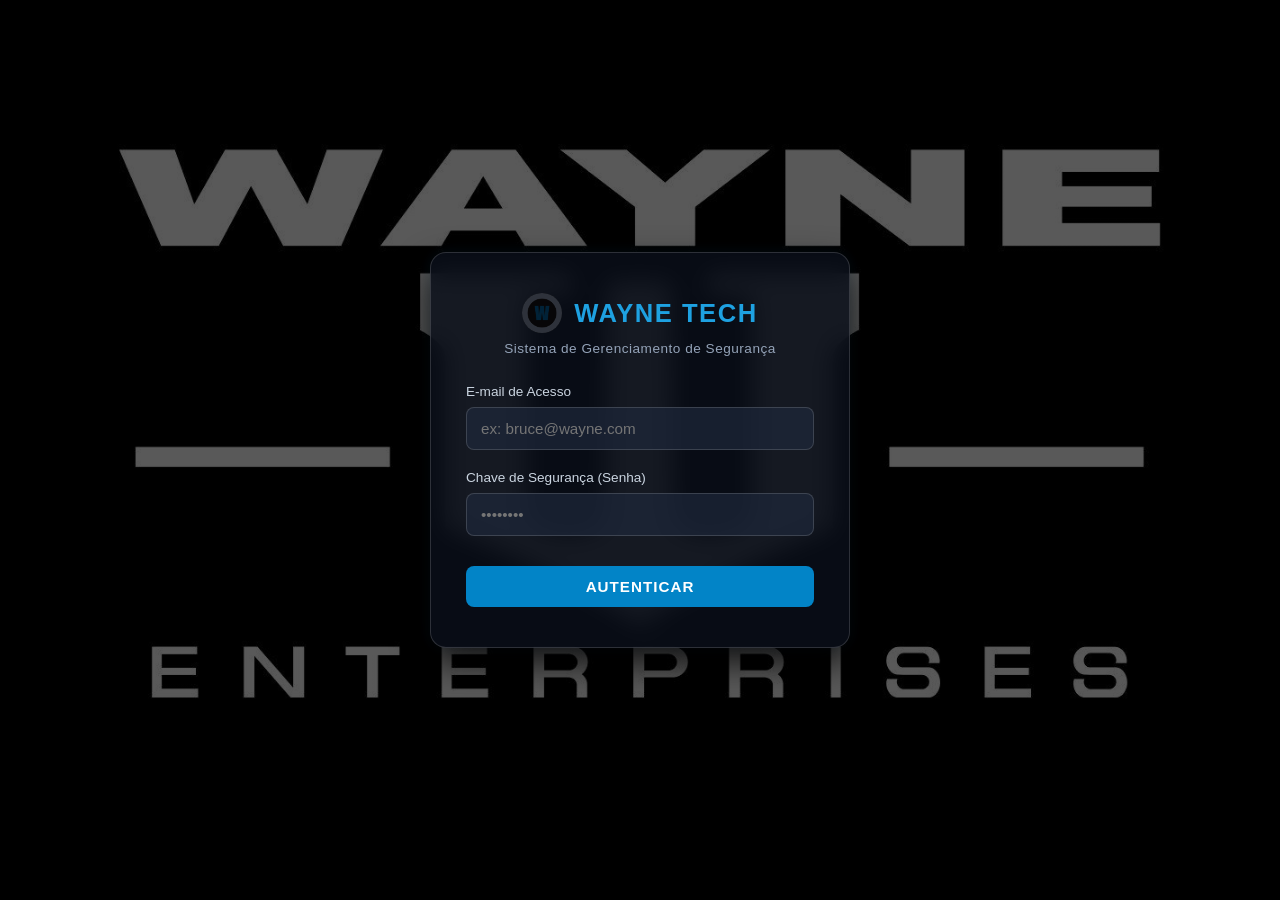
==== wayne security system/frontend/index.html @ 5c027eb4 "Refactor HTML structure and styles for login page" ====
<!DOCTYPE html>
<html lang="pt-BR">
<head>
    <meta charset="UTF-8">
    <meta name="viewport" content="width=device-width, initial-scale=1.0">
    <title>Wayne Tech - Login</title>
    <!-- FAVICON -->
    <link rel="icon" type="image/png" href="w-azul.png">

<style>
    * {
        box-sizing: border-box;
        margin: 0;
        padding: 0;
        font-family: 'Segoe UI', Tahoma, Geneva, Verdana, sans-serif;
    }

    body {
        background-color: #000000;
        color: #ffffff;
        min-height: 100vh;
        width: 100vw;
        display: flex;
        justify-content: center;
        align-items: center;
        padding: 20px; 
        
        background-image: linear-gradient(rgba(0, 0, 0, 0.65), rgba(0, 0, 0, 0.65)), url('wayne-enterprises-wallpapers.jpg');
        background-repeat: no-repeat;
        background-position: center;
        background-size: cover;
        background-attachment: fixed;
    }

    /* CARD DE LOGIN */
    .login-card {
        background: rgba(10, 15, 25, 0.85);
        border: 1px solid rgba(255, 255, 255, 0.15);
        border-radius: 16px;
        padding: 40px 35px;
        width: 100%;
        max-width: 420px;
        backdrop-filter: blur(12px);
        -webkit-backdrop-filter: blur(12px);
        box-shadow: 0 15px 35px rgba(0, 0, 0, 0.8), 0 0 15px rgba(2, 132, 199, 0.1);
        text-align: center;
    }

    .brand-header {
        display: flex;
        align-items: center;
        justify-content: center;
        gap: 12px;
        margin-bottom: 8px;
    }

    .logo-wayne {
        width: 40px !important;
        height: 40px !important;
        max-width: 40px !important;
        max-height: 40px !important;
        border-radius: 50%;
        object-fit: cover;
        background-color: #000;
        mix-blend-mode: multiply;
    }

    .brand-header h1 {
        font-size: 1.6rem;
        color: #1ea1e1;
        letter-spacing: 1.5px;
        font-weight: 700;
    }

    .subtitle {
        color: #94a3b8;
        font-size: 0.85rem;
        margin-bottom: 28px;
        letter-spacing: 0.5px;
    }

    .form-group {
        text-align: left;
        margin-bottom: 20px;
    }

    .form-group label {
        display: block;
        margin-bottom: 8px;
        font-size: 0.85rem;
        color: #cbd5e1;
        font-weight: 500;
    }

    .form-group input {
        width: 100%;
        padding: 12px 14px;
        background: rgba(30, 41, 59, 0.7);
        border: 1px solid rgba(255, 255, 255, 0.15);
        border-radius: 8px;
        color: #ffffff;
        font-size: 0.95rem;
        outline: none;
        transition: all 0.3s ease;
    }

    .form-group input:focus {
        border-color: #0284c7;
        box-shadow: 0 0 8px rgba(2, 132, 199, 0.4);
        background: rgba(30, 41, 59, 0.9);
    }

    .btn-login {
        width: 100%;
        padding: 12px;
        background: #0284c7;
        color: #ffffff;
        border: none;
        border-radius: 8px;
        font-weight: 700;
        font-size: 0.95rem;
        letter-spacing: 1px;
        cursor: pointer;
        transition: all 0.3s ease;
        margin-top: 10px;
    }

    .btn-login:hover {
        background: #0369a1;
        box-shadow: 0 0 12px rgba(2, 132, 199, 0.4);
    }

    .error-message {
        margin-top: 15px;
        color: #ef4444;
        font-size: 0.85rem;
        display: none;
    }

    /* =======================================
       RESPONSIVIDADE (SMARTPHONES E TABLETS)
       ======================================= */
    @media (max-width: 480px) {
        .login-card {
            padding: 25px 20px; /* Reduz o espaçamento interno no celular */
        }

        .brand-header h1 {
            font-size: 1.3rem; /* Diminui levemente o título */
        }

        .logo-batman {
            width: 32px;
            height: 32px;
        }

        .form-group input, .btn-login {
            padding: 10px; /* Facilita a digitação e o clique */
        }
    }
</style>
</head>
<body>

    <div class="login-card">
        <div class="brand-header">
            <img src="icone W.jpeg" alt="Logo Wayne Tech" class="logo-wayne">
            <h1>WAYNE TECH</h1>
        </div>
        <p class="subtitle">Sistema de Gerenciamento de Segurança</p>

        <form id="formLogin">
            <div class="form-group">
                <label for="email">E-mail de Acesso</label>
                <input type="email" id="email" required placeholder="ex: bruce@wayne.com">
            </div>

            <div class="form-group">
                <label for="senha">Chave de Segurança (Senha)</label>
                <input type="password" id="senha" required placeholder="••••••••">
            </div>

            <button type="submit" class="btn-login" id="btnSubmit">AUTENTICAR</button>
            <div class="error-message" id="msgErro"></div>
        </form>
    </div>

    <script>
        const API_URL = 'https://wayne-tech-api.onrender.com/api';

        document.getElementById('formLogin').addEventListener('submit', async (e) => {
            e.preventDefault();

            const email = document.getElementById('email').value.trim();
            const senha = document.getElementById('senha').value.trim();
            const btn = document.getElementById('btnSubmit');
            const msgErro = document.getElementById('msgErro');

            btn.disabled = true;
            btn.textContent = 'AUTENTICANDO...';
            msgErro.style.display = 'none';

            try {
                const response = await fetch(`${API_URL}/login`, {
                    method: 'POST',
                    headers: { 'Content-Type': 'application/json' },
                    body: JSON.stringify({ email, senha })
                });

                const data = await response.json();

                if (response.ok) {
                    // Guarda token e usuário no localStorage
                    localStorage.setItem('token', data.token || data.accessToken);
                    localStorage.setItem('usuario', JSON.stringify(data.usuario || data.user || data));
                    
                    // Redireciona para o dashboard
                    window.location.href = 'dashboard.html';
                } else {
                    msgErro.textContent = data.erro || data.mensagem || 'Credenciais inválidas.';
                    msgErro.style.display = 'block';
                }
            } catch (error) {
                console.error('Erro de Login:', error);
                msgErro.textContent = 'Erro ao conectar ao servidor.';
                msgErro.style.display = 'block';
            } finally {
                btn.disabled = false;
                btn.textContent = 'AUTENTICAR';
            }
        });
    </script>
</body>
</html>
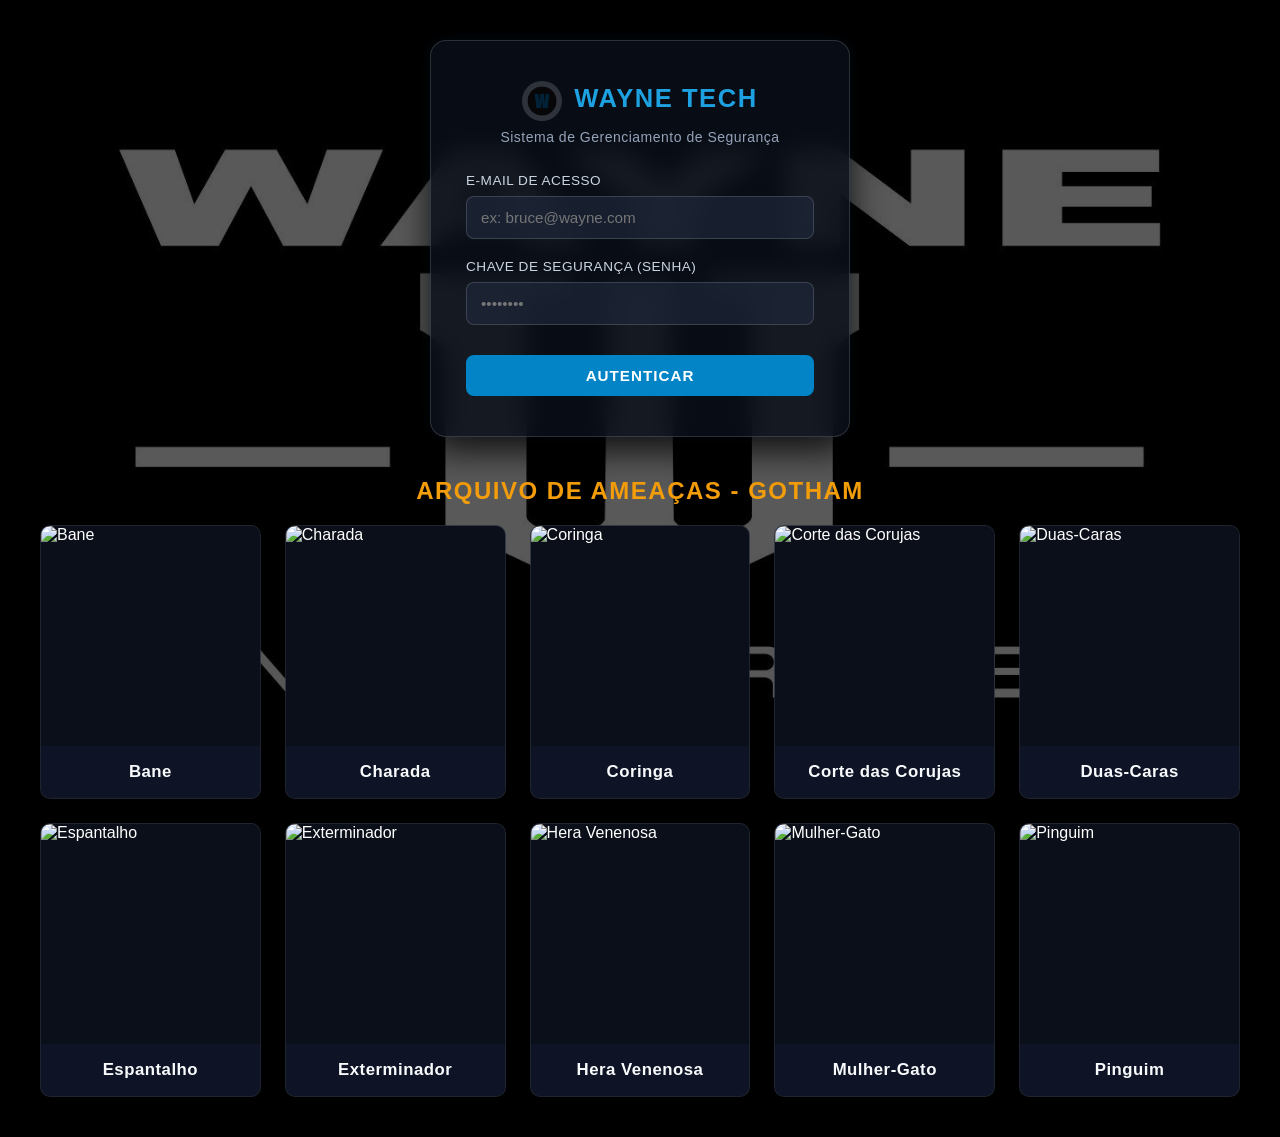
==== commit 97ff7871: "index.html  updates A página de login foi atualizada para incluir uma seção de galeria de vilões, e " ====
--- a/wayne security system/frontend/index.html
+++ b/wayne security system/frontend/index.html
@@ -3,165 +3,179 @@
 <head>
     <meta charset="UTF-8">
     <meta name="viewport" content="width=device-width, initial-scale=1.0">
-    <title>Wayne Tech - Login</title>
+    <title>Wayne Tech - Login & Galeria</title>
+    
     <!-- FAVICON -->
     <link rel="icon" type="image/png" href="w-azul.png">
 
-<style>
-    * {
-        box-sizing: border-box;
-        margin: 0;
-        padding: 0;
-        font-family: 'Segoe UI', Tahoma, Geneva, Verdana, sans-serif;
-    }
-
-    body {
-        background-color: #000000;
-        color: #ffffff;
-        min-height: 100vh;
-        width: 100vw;
-        display: flex;
-        justify-content: center;
-        align-items: center;
-        padding: 20px; 
-        
-        background-image: linear-gradient(rgba(0, 0, 0, 0.65), rgba(0, 0, 0, 0.65)), url('wayne-enterprises-wallpapers.jpg');
-        background-repeat: no-repeat;
-        background-position: center;
-        background-size: cover;
-        background-attachment: fixed;
-    }
-
-    /* CARD DE LOGIN */
-    .login-card {
-        background: rgba(10, 15, 25, 0.85);
-        border: 1px solid rgba(255, 255, 255, 0.15);
-        border-radius: 16px;
-        padding: 40px 35px;
-        width: 100%;
-        max-width: 420px;
-        backdrop-filter: blur(12px);
-        -webkit-backdrop-filter: blur(12px);
-        box-shadow: 0 15px 35px rgba(0, 0, 0, 0.8), 0 0 15px rgba(2, 132, 199, 0.1);
-        text-align: center;
-    }
-
-    .brand-header {
-        display: flex;
-        align-items: center;
-        justify-content: center;
-        gap: 12px;
-        margin-bottom: 8px;
-    }
-
-    .logo-wayne {
-        width: 40px !important;
-        height: 40px !important;
-        max-width: 40px !important;
-        max-height: 40px !important;
-        border-radius: 50%;
-        object-fit: cover;
-        background-color: #000;
-        mix-blend-mode: multiply;
-    }
-
-    .brand-header h1 {
-        font-size: 1.6rem;
-        color: #1ea1e1;
-        letter-spacing: 1.5px;
-        font-weight: 700;
-    }
-
-    .subtitle {
-        color: #94a3b8;
-        font-size: 0.85rem;
-        margin-bottom: 28px;
-        letter-spacing: 0.5px;
-    }
-
-    .form-group {
-        text-align: left;
-        margin-bottom: 20px;
-    }
-
-    .form-group label {
-        display: block;
-        margin-bottom: 8px;
-        font-size: 0.85rem;
-        color: #cbd5e1;
-        font-weight: 500;
-    }
-
-    .form-group input {
-        width: 100%;
-        padding: 12px 14px;
-        background: rgba(30, 41, 59, 0.7);
-        border: 1px solid rgba(255, 255, 255, 0.15);
-        border-radius: 8px;
-        color: #ffffff;
-        font-size: 0.95rem;
-        outline: none;
-        transition: all 0.3s ease;
-    }
-
-    .form-group input:focus {
-        border-color: #0284c7;
-        box-shadow: 0 0 8px rgba(2, 132, 199, 0.4);
-        background: rgba(30, 41, 59, 0.9);
-    }
-
-    .btn-login {
-        width: 100%;
-        padding: 12px;
-        background: #0284c7;
-        color: #ffffff;
-        border: none;
-        border-radius: 8px;
-        font-weight: 700;
-        font-size: 0.95rem;
-        letter-spacing: 1px;
-        cursor: pointer;
-        transition: all 0.3s ease;
-        margin-top: 10px;
-    }
-
-    .btn-login:hover {
-        background: #0369a1;
-        box-shadow: 0 0 12px rgba(2, 132, 199, 0.4);
-    }
-
-    .error-message {
-        margin-top: 15px;
-        color: #ef4444;
-        font-size: 0.85rem;
-        display: none;
-    }
-
-    /* =======================================
-       RESPONSIVIDADE (SMARTPHONES E TABLETS)
-       ======================================= */
-    @media (max-width: 480px) {
+    <!-- ARQUIVO CSS EXTERNO -->
+    <link rel="stylesheet" href="style.css">
+
+    <style>
+        * {
+            box-sizing: border-box;
+            margin: 0;
+            padding: 0;
+            font-family: 'Segoe UI', Tahoma, Geneva, Verdana, sans-serif;
+        }
+
+        body {
+            background-color: #000000;
+            color: #ffffff;
+            min-height: 100vh;
+            width: 100vw;
+            display: flex;
+            flex-direction: column;
+            align-items: center;
+            padding: 40px 20px; 
+            
+            background-image: linear-gradient(rgba(0, 0, 0, 0.65), rgba(0, 0, 0, 0.65)), url('wayne-enterprises-wallpapers.jpg');
+            background-repeat: no-repeat;
+            background-position: center;
+            background-size: cover;
+            background-attachment: fixed;
+        }
+
+        /* CARD DE LOGIN */
         .login-card {
-            padding: 25px 20px; /* Reduz o espaçamento interno no celular */
+            background: rgba(10, 15, 25, 0.85);
+            border: 1px solid rgba(255, 255, 255, 0.15);
+            border-radius: 16px;
+            padding: 40px 35px;
+            width: 100%;
+            max-width: 420px;
+            backdrop-filter: blur(12px);
+            -webkit-backdrop-filter: blur(12px);
+            box-shadow: 0 15px 35px rgba(0, 0, 0, 0.8), 0 0 15px rgba(2, 132, 199, 0.1);
+            text-align: center;
+            margin-bottom: 40px;
+        }
+
+        .brand-header {
+            display: flex;
+            align-items: center;
+            justify-content: center;
+            gap: 12px;
+            margin-bottom: 8px;
+        }
+
+        .logo-wayne {
+            width: 40px !important;
+            height: 40px !important;
+            max-width: 40px !important;
+            max-height: 40px !important;
+            border-radius: 50%;
+            object-fit: cover;
+            background-color: #000;
+            mix-blend-mode: multiply;
         }
 
         .brand-header h1 {
-            font-size: 1.3rem; /* Diminui levemente o título */
-        }
-
-        .logo-batman {
-            width: 32px;
-            height: 32px;
-        }
-
-        .form-group input, .btn-login {
-            padding: 10px; /* Facilita a digitação e o clique */
-        }
-    }
-</style>
+            font-size: 1.6rem;
+            color: #1ea1e1;
+            letter-spacing: 1.5px;
+            font-weight: 700;
+        }
+
+        .subtitle {
+            color: #94a3b8;
+            font-size: 0.85rem;
+            margin-bottom: 28px;
+            letter-spacing: 0.5px;
+        }
+
+        .form-group {
+            text-align: left;
+            margin-bottom: 20px;
+        }
+
+        .form-group label {
+            display: block;
+            margin-bottom: 8px;
+            font-size: 0.85rem;
+            color: #cbd5e1;
+            font-weight: 500;
+        }
+
+        .form-group input {
+            width: 100%;
+            padding: 12px 14px;
+            background: rgba(30, 41, 59, 0.7);
+            border: 1px solid rgba(255, 255, 255, 0.15);
+            border-radius: 8px;
+            color: #ffffff;
+            font-size: 0.95rem;
+            outline: none;
+            transition: all 0.3s ease;
+        }
+
+        .form-group input:focus {
+            border-color: #0284c7;
+            box-shadow: 0 0 8px rgba(2, 132, 199, 0.4);
+            background: rgba(30, 41, 59, 0.9);
+        }
+
+        .btn-login {
+            width: 100%;
+            padding: 12px;
+            background: #0284c7;
+            color: #ffffff;
+            border: none;
+            border-radius: 8px;
+            font-weight: 700;
+            font-size: 0.95rem;
+            letter-spacing: 1px;
+            cursor: pointer;
+            transition: all 0.3s ease;
+            margin-top: 10px;
+        }
+
+        .btn-login:hover {
+            background: #0369a1;
+            box-shadow: 0 0 12px rgba(2, 132, 199, 0.4);
+        }
+
+        .error-message {
+            margin-top: 15px;
+            color: #ef4444;
+            font-size: 0.85rem;
+            display: none;
+        }
+
+        /* CONTAINER PRINCIPAL DA GALERIA */
+        .gallery-container {
+            width: 100%;
+            max-width: 1200px;
+        }
+
+        .gallery-title {
+            text-align: center;
+            font-size: 1.5rem;
+            color: #f59e0b;
+            letter-spacing: 1.5px;
+            margin-bottom: 20px;
+            text-transform: uppercase;
+        }
+
+        /* RESPONSIVIDADE (SMARTPHONES E TABLETS) */
+        @media (max-width: 480px) {
+            .login-card {
+                padding: 25px 20px;
+            }
+
+            .brand-header h1 {
+                font-size: 1.3rem;
+            }
+
+            .form-group input, .btn-login {
+                padding: 10px;
+            }
+        }
+    </style>
 </head>
 <body>
 
+    <!-- CARD DE LOGIN -->
     <div class="login-card">
         <div class="brand-header">
             <img src="icone W.jpeg" alt="Logo Wayne Tech" class="logo-wayne">
@@ -185,6 +199,116 @@
         </form>
     </div>
 
+    <!-- SEÇÃO DA GRADE DE VILÕES -->
+    <section class="gallery-container">
+        <h2 class="gallery-title">Arquivo de Ameaças - Gotham</h2>
+        
+        <div class="villains-grid">
+
+            <!-- Bane -->
+            <div class="villain-card">
+                <div class="villain-img-wrapper">
+                    <img class="villain-img" src="bane.jpg" alt="Bane">
+                </div>
+                <div class="villain-info">
+                    <h3 class="villain-name">Bane</h3>
+                </div>
+            </div>
+
+            <!-- Charada -->
+            <div class="villain-card">
+                <div class="villain-img-wrapper">
+                    <img class="villain-img" src="charada.jpg" alt="Charada">
+                </div>
+                <div class="villain-info">
+                    <h3 class="villain-name">Charada</h3>
+                </div>
+            </div>
+
+            <!-- Coringa -->
+            <div class="villain-card">
+                <div class="villain-img-wrapper">
+                    <img class="villain-img" src="coringa.jpg" alt="Coringa">
+                </div>
+                <div class="villain-info">
+                    <h3 class="villain-name">Coringa</h3>
+                </div>
+            </div>
+
+            <!-- Corte das Corujas -->
+            <div class="villain-card">
+                <div class="villain-img-wrapper">
+                    <img class="villain-img" src="corte-das-corujas.jpg" alt="Corte das Corujas">
+                </div>
+                <div class="villain-info">
+                    <h3 class="villain-name">Corte das Corujas</h3>
+                </div>
+            </div>
+
+            <!-- Duas-Caras -->
+            <div class="villain-card">
+                <div class="villain-img-wrapper">
+                    <img class="villain-img" src="duas-caras.jpg" alt="Duas-Caras">
+                </div>
+                <div class="villain-info">
+                    <h3 class="villain-name">Duas-Caras</h3>
+                </div>
+            </div>
+
+            <!-- Espantalho -->
+            <div class="villain-card">
+                <div class="villain-img-wrapper">
+                    <img class="villain-img" src="espantalho.jpg" alt="Espantalho">
+                </div>
+                <div class="villain-info">
+                    <h3 class="villain-name">Espantalho</h3>
+                </div>
+            </div>
+
+            <!-- Exterminador -->
+            <div class="villain-card">
+                <div class="villain-img-wrapper">
+                    <img class="villain-img" src="exterminador.jpg" alt="Exterminador">
+                </div>
+                <div class="villain-info">
+                    <h3 class="villain-name">Exterminador</h3>
+                </div>
+            </div>
+
+            <!-- Hera Venenosa -->
+            <div class="villain-card">
+                <div class="villain-img-wrapper">
+                    <img class="villain-img" src="hera-venenosa.jpg" alt="Hera Venenosa">
+                </div>
+                <div class="villain-info">
+                    <h3 class="villain-name">Hera Venenosa</h3>
+                </div>
+            </div>
+
+            <!-- Mulher-Gato -->
+            <div class="villain-card">
+                <div class="villain-img-wrapper">
+                    <img class="villain-img" src="mulher-gato.jpg" alt="Mulher-Gato">
+                </div>
+                <div class="villain-info">
+                    <h3 class="villain-name">Mulher-Gato</h3>
+                </div>
+            </div>
+
+            <!-- Pinguim -->
+            <div class="villain-card">
+                <div class="villain-img-wrapper">
+                    <img class="villain-img" src="pinguim.jpg" alt="Pinguim">
+                </div>
+                <div class="villain-info">
+                    <h3 class="villain-name">Pinguim</h3>
+                </div>
+            </div>
+
+        </div>
+    </section>
+
+    <!-- SCRIPT JS -->
     <script>
         const API_URL = 'https://wayne-tech-api.onrender.com/api';
 
--- a/wayne security system/frontend/style.css
+++ b/wayne security system/frontend/style.css
@@ -0,0 +1,379 @@
+@import url('https://fonts.googleapis.com/css2?family=Inter:wght@300;400;500;600;700&family=JetBrains+Mono:wght@400;600&display=swap');
+
+* {
+    margin: 0;
+    padding: 0;
+    box-sizing: border-box;
+    font-family: 'Inter', system-ui, -apple-system, sans-serif;
+}
+
+body {
+    background: #090d16;
+    background-image: 
+        radial-gradient(circle at 50% 0%, rgba(245, 158, 11, 0.08) 0%, transparent 50%),
+        radial-gradient(circle at 100% 100%, rgba(16, 185, 129, 0.03) 0%, transparent 40%);
+    color: #e2e8f0;
+    min-height: 100vh;
+}
+
+/* ==========================================================================
+   TELA DE LOGIN
+   ========================================================================== */
+.login-container {
+    display: flex;
+    justify-content: center;
+    align-items: center;
+    min-height: 100vh;
+    padding: 1.5rem;
+}
+
+.login-card {
+    background: rgba(17, 24, 39, 0.85);
+    backdrop-filter: blur(12px);
+    border: 1px solid rgba(255, 255, 255, 0.08);
+    border-top: 4px solid #f59e0b;
+    padding: 2.5rem;
+    border-radius: 12px;
+    width: 100%;
+    max-width: 420px;
+    box-shadow: 0 20px 40px rgba(0, 0, 0, 0.6), 0 0 20px rgba(245, 158, 11, 0.1);
+    text-align: center;
+}
+
+.login-card h1 {
+    font-size: 1.65rem;
+    color: #ffffff;
+    letter-spacing: 1px;
+    margin-bottom: 0.3rem;
+}
+
+.login-card p {
+    color: #94a3b8;
+    font-size: 0.875rem;
+    margin-bottom: 1.75rem;
+}
+
+/* ==========================================================================
+   FORMULÁRIOS & CAMPOS DE ENTRADA
+   ========================================================================== */
+.form-group {
+    margin-bottom: 1.25rem;
+    text-align: left;
+}
+
+.form-group label {
+    display: block;
+    font-size: 0.8rem;
+    font-weight: 600;
+    text-transform: uppercase;
+    letter-spacing: 0.5px;
+    color: #94a3b8;
+    margin-bottom: 0.5rem;
+}
+
+.form-group input, 
+.form-group select {
+    width: 100%;
+    padding: 0.75rem 1rem;
+    background-color: rgba(15, 23, 42, 0.8);
+    border: 1px solid #334155;
+    border-radius: 6px;
+    color: #f8fafc;
+    font-size: 0.925rem;
+    transition: all 0.2s ease;
+}
+
+.form-group input:focus, 
+.form-group select:focus {
+    outline: none;
+    border-color: #f59e0b;
+    box-shadow: 0 0 0 3px rgba(245, 158, 11, 0.2);
+    background-color: #0f172a;
+}
+
+/* ==========================================================================
+   BOTÕES
+   ========================================================================== */
+.btn-primary {
+    width: 100%;
+    padding: 0.85rem;
+    background: linear-gradient(135deg, #f59e0b 0%, #d97706 100%);
+    border: none;
+    border-radius: 6px;
+    color: #000;
+    font-weight: 700;
+    letter-spacing: 0.5px;
+    cursor: pointer;
+    transition: all 0.25s ease;
+    box-shadow: 0 4px 12px rgba(245, 158, 11, 0.25);
+}
+
+.btn-primary:hover {
+    transform: translateY(-1px);
+    box-shadow: 0 6px 18px rgba(245, 158, 11, 0.4);
+    background: linear-gradient(135deg, #fbbf24 0%, #d97706 100%);
+}
+
+.btn-danger {
+    background-color: rgba(220, 38, 38, 0.15);
+    color: #fca5a5;
+    border: 1px solid rgba(220, 38, 38, 0.4);
+    padding: 0.4rem 0.8rem;
+    border-radius: 6px;
+    font-size: 0.8rem;
+    font-weight: 600;
+    cursor: pointer;
+    transition: all 0.2s;
+}
+
+.btn-danger:hover {
+    background-color: #dc2626;
+    color: #ffffff;
+    box-shadow: 0 0 10px rgba(220, 38, 38, 0.4);
+}
+
+.btn-logout {
+    background: rgba(239, 68, 68, 0.1);
+    border: 1px solid rgba(239, 68, 68, 0.3);
+    color: #f87171;
+    padding: 0.45rem 0.9rem;
+    border-radius: 6px;
+    font-size: 0.85rem;
+    font-weight: 600;
+    cursor: pointer;
+    transition: all 0.2s;
+}
+
+.btn-logout:hover {
+    background-color: #ef4444;
+    color: #ffffff;
+    box-shadow: 0 0 12px rgba(239, 68, 68, 0.3);
+}
+
+/* ==========================================================================
+   NAVBAR
+   ========================================================================== */
+.navbar {
+    background: rgba(15, 23, 42, 0.8);
+    backdrop-filter: blur(10px);
+    border-bottom: 1px solid rgba(255, 255, 255, 0.08);
+    padding: 1rem 2.5rem;
+    display: flex;
+    justify-content: space-between;
+    align-items: center;
+    position: sticky;
+    top: 0;
+    z-index: 100;
+}
+
+.navbar .brand {
+    font-size: 1.25rem;
+    font-weight: 800;
+    color: #f59e0b;
+    letter-spacing: 1.5px;
+    display: flex;
+    align-items: center;
+    gap: 0.5rem;
+}
+
+.user-info {
+    display: flex;
+    align-items: center;
+    gap: 1rem;
+}
+
+#user-display {
+    font-weight: 500;
+    color: #f1f5f9;
+}
+
+.role-badge {
+    background: rgba(245, 158, 11, 0.15);
+    border: 1px solid rgba(245, 158, 11, 0.3);
+    color: #fbbf24;
+    padding: 0.2rem 0.6rem;
+    border-radius: 20px;
+    font-size: 0.725rem;
+    font-weight: 700;
+    letter-spacing: 0.5px;
+}
+
+/* ==========================================================================
+   DASHBOARD & CARDS DE ESTATÍSTICA
+   ========================================================================== */
+.dashboard-content {
+    padding: 2.5rem;
+    max-width: 1280px;
+    margin: 0 auto;
+}
+
+.stats-grid {
+    display: grid;
+    grid-template-columns: repeat(auto-fit, minmax(240px, 1fr));
+    gap: 1.5rem;
+    margin-bottom: 2.5rem;
+}
+
+.stat-card {
+    background: rgba(17, 24, 39, 0.7);
+    border: 1px solid rgba(255, 255, 255, 0.06);
+    padding: 1.5rem;
+    border-radius: 10px;
+    position: relative;
+    overflow: hidden;
+    transition: all 0.3s ease;
+}
+
+.stat-card:hover {
+    transform: translateY(-3px);
+    border-color: rgba(245, 158, 11, 0.3);
+    box-shadow: 0 10px 25px -5px rgba(0, 0, 0, 0.5);
+}
+
+.stat-card h3 {
+    font-size: 0.75rem;
+    font-weight: 700;
+    color: #94a3b8;
+    letter-spacing: 1px;
+    margin-bottom: 0.75rem;
+}
+
+.stat-card .number {
+    font-family: 'JetBrains Mono', monospace;
+    font-size: 2.5rem;
+    font-weight: 700;
+    color: #ffffff;
+    line-height: 1;
+}
+
+/* ==========================================================================
+   PAINÉIS & TABELAS
+   ========================================================================== */
+.panel {
+    background: rgba(17, 24, 39, 0.7);
+    border: 1px solid rgba(255, 255, 255, 0.06);
+    border-radius: 12px;
+    padding: 1.75rem;
+    margin-bottom: 2rem;
+    box-shadow: 0 10px 30px rgba(0, 0, 0, 0.3);
+}
+
+.panel h3 {
+    font-size: 1.1rem;
+    font-weight: 700;
+    color: #f8fafc;
+    letter-spacing: 0.5px;
+}
+
+.panel-header {
+    display: flex;
+    justify-content: space-between;
+    align-items: center;
+    margin-bottom: 1.5rem;
+    padding-bottom: 0.75rem;
+    border-bottom: 1px solid rgba(255, 255, 255, 0.06);
+}
+
+.table-responsive {
+    overflow-x: auto;
+}
+
+table {
+    width: 100%;
+    border-collapse: collapse;
+    text-align: left;
+}
+
+th {
+    padding: 1rem;
+    font-size: 0.75rem;
+    font-weight: 700;
+    text-transform: uppercase;
+    letter-spacing: 0.8px;
+    color: #64748b;
+    background-color: rgba(15, 23, 42, 0.6);
+    border-bottom: 1px solid #1e293b;
+}
+
+td {
+    padding: 1rem;
+    border-bottom: 1px solid rgba(255, 255, 255, 0.04);
+    font-size: 0.9rem;
+    color: #cbd5e1;
+}
+
+tr:hover td {
+    background-color: rgba(245, 158, 11, 0.03);
+    color: #ffffff;
+}
+
+/* ALERTA DE ERRO NO LOGIN */
+.alert-error {
+    background-color: rgba(220, 38, 38, 0.2);
+    border: 1px solid rgba(220, 38, 38, 0.4);
+    color: #fca5a5;
+    padding: 0.75rem;
+    border-radius: 6px;
+    margin-bottom: 1.25rem;
+    font-size: 0.85rem;
+    display: none;
+}
+
+/* ==========================================================================
+   GRADE & CARDS DOS VILÕES 
+   ========================================================================== */
+.villains-grid {
+    display: grid;
+    grid-template-columns: repeat(auto-fit, minmax(220px, 1fr));
+    gap: 1.5rem;
+    margin-top: 1rem;
+}
+
+.villain-card {
+    background: rgba(17, 24, 39, 0.75);
+    border: 1px solid rgba(255, 255, 255, 0.08);
+    border-radius: 10px;
+    overflow: hidden;
+    transition: all 0.3s ease;
+    display: flex;
+    flex-direction: column;
+}
+
+.villain-card:hover {
+    transform: translateY(-4px);
+    border-color: rgba(245, 158, 11, 0.4);
+    box-shadow: 0 12px 25px -5px rgba(0, 0, 0, 0.6), 0 0 15px rgba(245, 158, 11, 0.15);
+}
+
+.villain-img-wrapper {
+    width: 100%;
+    height: 220px; /* Trava a altura para manter o padrão */
+    overflow: hidden;
+    position: relative;
+    background-color: #0b0f19;
+}
+
+.villain-img {
+    width: 100%;
+    height: 100%;
+    object-fit: cover; /* Ajusta a imagem sem esticar */
+    object-position: center top; /* Centraliza mantendo o foco no rosto do vilão */
+    transition: transform 0.4s ease;
+}
+
+.villain-card:hover .villain-img {
+    transform: scale(1.06); /* Zoom sutil ao passar o mouse */
+}
+
+.villain-info {
+    padding: 1rem;
+    text-align: center;
+    background: rgba(15, 23, 42, 0.6);
+}
+
+.villain-name {
+    color: #f8fafc;
+    font-size: 1.05rem;
+    font-weight: 700;
+    letter-spacing: 0.5px;
+}
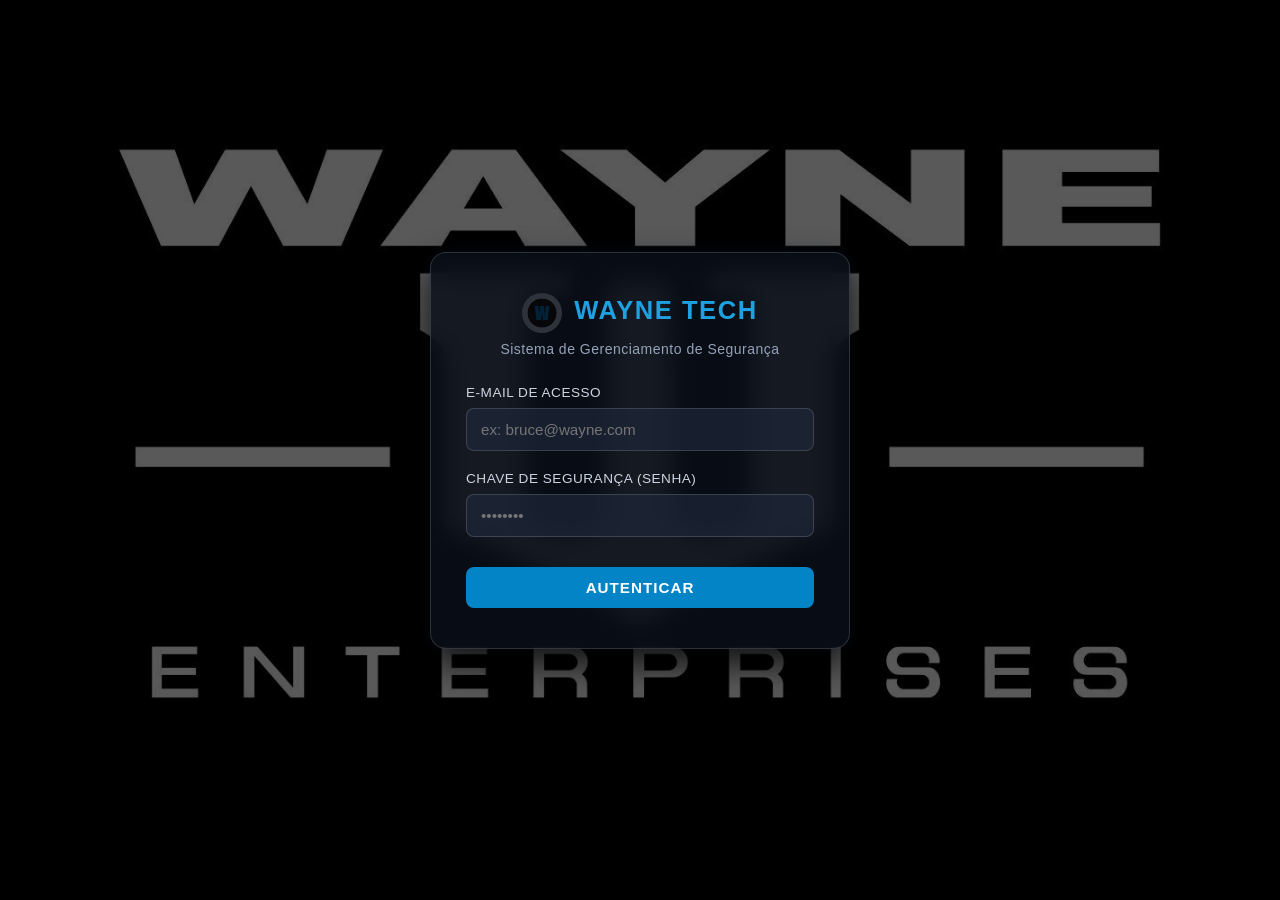
==== commit f87a0896: "uptade index.html Updated HTML structure and styles for the login page and villain gallery." ====
--- a/wayne security system/frontend/index.html
+++ b/wayne security system/frontend/index.html
@@ -3,12 +3,12 @@
 <head>
     <meta charset="UTF-8">
     <meta name="viewport" content="width=device-width, initial-scale=1.0">
-    <title>Wayne Tech - Login & Galeria</title>
+    <title>Wayne Tech - Login</title>
     
     <!-- FAVICON -->
     <link rel="icon" type="image/png" href="w-azul.png">
 
-    <!-- ARQUIVO CSS EXTERNO -->
+    <!-- ESTILOS GLOBAIS (inclui regras do login e dos vilões) -->
     <link rel="stylesheet" href="style.css">
 
     <style>
@@ -25,9 +25,9 @@
             min-height: 100vh;
             width: 100vw;
             display: flex;
-            flex-direction: column;
+            justify-content: center;
             align-items: center;
-            padding: 40px 20px; 
+            padding: 20px; 
             
             background-image: linear-gradient(rgba(0, 0, 0, 0.65), rgba(0, 0, 0, 0.65)), url('wayne-enterprises-wallpapers.jpg');
             background-repeat: no-repeat;
@@ -48,7 +48,6 @@
             -webkit-backdrop-filter: blur(12px);
             box-shadow: 0 15px 35px rgba(0, 0, 0, 0.8), 0 0 15px rgba(2, 132, 199, 0.1);
             text-align: center;
-            margin-bottom: 40px;
         }
 
         .brand-header {
@@ -142,22 +141,6 @@
             display: none;
         }
 
-        /* CONTAINER PRINCIPAL DA GALERIA */
-        .gallery-container {
-            width: 100%;
-            max-width: 1200px;
-        }
-
-        .gallery-title {
-            text-align: center;
-            font-size: 1.5rem;
-            color: #f59e0b;
-            letter-spacing: 1.5px;
-            margin-bottom: 20px;
-            text-transform: uppercase;
-        }
-
-        /* RESPONSIVIDADE (SMARTPHONES E TABLETS) */
         @media (max-width: 480px) {
             .login-card {
                 padding: 25px 20px;
@@ -175,7 +158,6 @@
 </head>
 <body>
 
-    <!-- CARD DE LOGIN -->
     <div class="login-card">
         <div class="brand-header">
             <img src="icone W.jpeg" alt="Logo Wayne Tech" class="logo-wayne">
@@ -199,116 +181,6 @@
         </form>
     </div>
 
-    <!-- SEÇÃO DA GRADE DE VILÕES -->
-    <section class="gallery-container">
-        <h2 class="gallery-title">Arquivo de Ameaças - Gotham</h2>
-        
-        <div class="villains-grid">
-
-            <!-- Bane -->
-            <div class="villain-card">
-                <div class="villain-img-wrapper">
-                    <img class="villain-img" src="bane.jpg" alt="Bane">
-                </div>
-                <div class="villain-info">
-                    <h3 class="villain-name">Bane</h3>
-                </div>
-            </div>
-
-            <!-- Charada -->
-            <div class="villain-card">
-                <div class="villain-img-wrapper">
-                    <img class="villain-img" src="charada.jpg" alt="Charada">
-                </div>
-                <div class="villain-info">
-                    <h3 class="villain-name">Charada</h3>
-                </div>
-            </div>
-
-            <!-- Coringa -->
-            <div class="villain-card">
-                <div class="villain-img-wrapper">
-                    <img class="villain-img" src="coringa.jpg" alt="Coringa">
-                </div>
-                <div class="villain-info">
-                    <h3 class="villain-name">Coringa</h3>
-                </div>
-            </div>
-
-            <!-- Corte das Corujas -->
-            <div class="villain-card">
-                <div class="villain-img-wrapper">
-                    <img class="villain-img" src="corte-das-corujas.jpg" alt="Corte das Corujas">
-                </div>
-                <div class="villain-info">
-                    <h3 class="villain-name">Corte das Corujas</h3>
-                </div>
-            </div>
-
-            <!-- Duas-Caras -->
-            <div class="villain-card">
-                <div class="villain-img-wrapper">
-                    <img class="villain-img" src="duas-caras.jpg" alt="Duas-Caras">
-                </div>
-                <div class="villain-info">
-                    <h3 class="villain-name">Duas-Caras</h3>
-                </div>
-            </div>
-
-            <!-- Espantalho -->
-            <div class="villain-card">
-                <div class="villain-img-wrapper">
-                    <img class="villain-img" src="espantalho.jpg" alt="Espantalho">
-                </div>
-                <div class="villain-info">
-                    <h3 class="villain-name">Espantalho</h3>
-                </div>
-            </div>
-
-            <!-- Exterminador -->
-            <div class="villain-card">
-                <div class="villain-img-wrapper">
-                    <img class="villain-img" src="exterminador.jpg" alt="Exterminador">
-                </div>
-                <div class="villain-info">
-                    <h3 class="villain-name">Exterminador</h3>
-                </div>
-            </div>
-
-            <!-- Hera Venenosa -->
-            <div class="villain-card">
-                <div class="villain-img-wrapper">
-                    <img class="villain-img" src="hera-venenosa.jpg" alt="Hera Venenosa">
-                </div>
-                <div class="villain-info">
-                    <h3 class="villain-name">Hera Venenosa</h3>
-                </div>
-            </div>
-
-            <!-- Mulher-Gato -->
-            <div class="villain-card">
-                <div class="villain-img-wrapper">
-                    <img class="villain-img" src="mulher-gato.jpg" alt="Mulher-Gato">
-                </div>
-                <div class="villain-info">
-                    <h3 class="villain-name">Mulher-Gato</h3>
-                </div>
-            </div>
-
-            <!-- Pinguim -->
-            <div class="villain-card">
-                <div class="villain-img-wrapper">
-                    <img class="villain-img" src="pinguim.jpg" alt="Pinguim">
-                </div>
-                <div class="villain-info">
-                    <h3 class="villain-name">Pinguim</h3>
-                </div>
-            </div>
-
-        </div>
-    </section>
-
-    <!-- SCRIPT JS -->
     <script>
         const API_URL = 'https://wayne-tech-api.onrender.com/api';
 
@@ -334,11 +206,9 @@
                 const data = await response.json();
 
                 if (response.ok) {
-                    // Guarda token e usuário no localStorage
                     localStorage.setItem('token', data.token || data.accessToken);
                     localStorage.setItem('usuario', JSON.stringify(data.usuario || data.user || data));
                     
-                    // Redireciona para o dashboard
                     window.location.href = 'dashboard.html';
                 } else {
                     msgErro.textContent = data.erro || data.mensagem || 'Credenciais inválidas.';
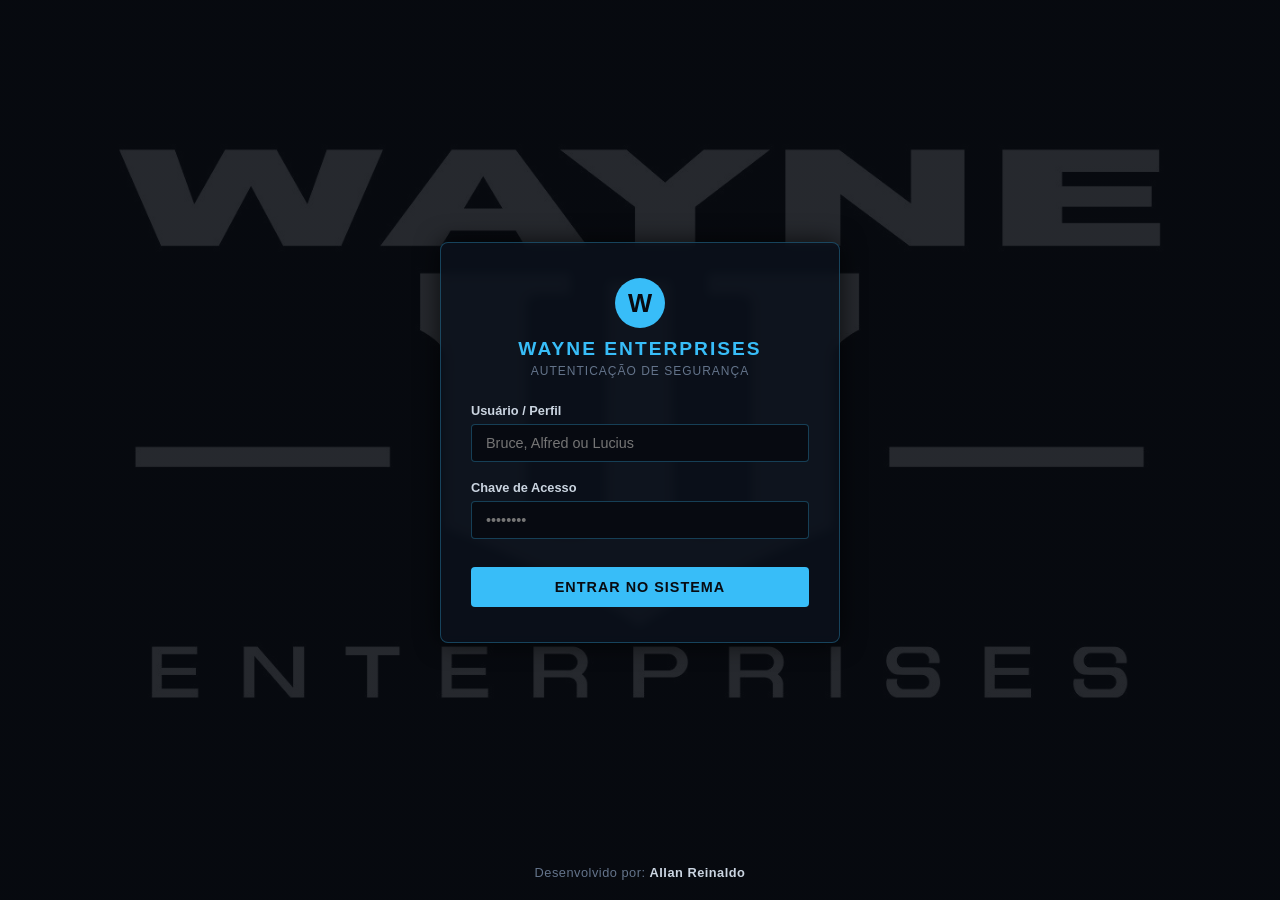
==== commit f01a5222: "Revamp login" ====
--- a/wayne security system/frontend/index.html
+++ b/wayne security system/frontend/index.html
@@ -3,226 +3,194 @@
 <head>
     <meta charset="UTF-8">
     <meta name="viewport" content="width=device-width, initial-scale=1.0">
-    <title>Wayne Tech - Login</title>
-    
+    <title>Wayne Enterprises - Access Control</title>
     <!-- FAVICON -->
     <link rel="icon" type="image/png" href="w-azul.png">
 
-    <!-- ESTILOS GLOBAIS (inclui regras do login e dos vilões) -->
-    <link rel="stylesheet" href="style.css">
-
     <style>
         * {
-            box-sizing: border-box;
             margin: 0;
             padding: 0;
+            box-sizing: border-box;
             font-family: 'Segoe UI', Tahoma, Geneva, Verdana, sans-serif;
         }
 
         body {
-            background-color: #000000;
+            background-color: #080b11;
             color: #ffffff;
             min-height: 100vh;
-            width: 100vw;
+            display: flex;
+            flex-direction: column;
+            justify-content: space-between;
+            align-items: center;
+            background-image: linear-gradient(rgba(8, 11, 17, 0.88), rgba(8, 11, 17, 0.88)), url('wayne-enterprises-wallpapers.jpg');
+            background-repeat: no-repeat;
+            background-position: center center;
+            background-attachment: fixed;
+            background-size: cover;
+            padding: 20px 0;
+        }
+
+        .login-wrapper {
+            margin: auto 0;
+            width: 100%;
             display: flex;
             justify-content: center;
-            align-items: center;
-            padding: 20px; 
-            
-            background-image: linear-gradient(rgba(0, 0, 0, 0.65), rgba(0, 0, 0, 0.65)), url('wayne-enterprises-wallpapers.jpg');
-            background-repeat: no-repeat;
-            background-position: center;
-            background-size: cover;
-            background-attachment: fixed;
         }
 
-        /* CARD DE LOGIN */
         .login-card {
-            background: rgba(10, 15, 25, 0.85);
-            border: 1px solid rgba(255, 255, 255, 0.15);
-            border-radius: 16px;
-            padding: 40px 35px;
+            background: rgba(11, 17, 28, 0.85);
+            border: 1px solid rgba(56, 189, 248, 0.3);
+            border-radius: 8px;
+            padding: 35px 30px;
             width: 100%;
-            max-width: 420px;
-            backdrop-filter: blur(12px);
-            -webkit-backdrop-filter: blur(12px);
-            box-shadow: 0 15px 35px rgba(0, 0, 0, 0.8), 0 0 15px rgba(2, 132, 199, 0.1);
-            text-align: center;
+            max-width: 400px;
+            box-shadow: 0 0 25px rgba(0, 0, 0, 0.7);
+            backdrop-filter: blur(5px);
         }
 
         .brand-header {
+            text-align: center;
+            margin-bottom: 25px;
+        }
+
+        .brand-logo-circle {
+            width: 50px;
+            height: 50px;
+            background: #38bdf8;
+            color: #080b11;
+            border-radius: 50%;
             display: flex;
             align-items: center;
             justify-content: center;
-            gap: 12px;
-            margin-bottom: 8px;
-        }
-
-        .logo-wayne {
-            width: 40px !important;
-            height: 40px !important;
-            max-width: 40px !important;
-            max-height: 40px !important;
-            border-radius: 50%;
-            object-fit: cover;
-            background-color: #000;
-            mix-blend-mode: multiply;
+            font-weight: 900;
+            font-size: 1.6rem;
+            margin: 0 auto 10px;
         }
 
         .brand-header h1 {
-            font-size: 1.6rem;
-            color: #1ea1e1;
-            letter-spacing: 1.5px;
+            font-size: 1.2rem;
+            color: #38bdf8;
+            letter-spacing: 2px;
             font-weight: 700;
         }
 
-        .subtitle {
-            color: #94a3b8;
-            font-size: 0.85rem;
-            margin-bottom: 28px;
-            letter-spacing: 0.5px;
+        .brand-header p {
+            font-size: 0.75rem;
+            color: #64748b;
+            margin-top: 4px;
+            letter-spacing: 1px;
         }
 
         .form-group {
-            text-align: left;
-            margin-bottom: 20px;
+            margin-bottom: 18px;
         }
 
         .form-group label {
             display: block;
-            margin-bottom: 8px;
-            font-size: 0.85rem;
+            font-size: 0.8rem;
             color: #cbd5e1;
-            font-weight: 500;
+            margin-bottom: 6px;
+            font-weight: 600;
         }
 
         .form-group input {
             width: 100%;
-            padding: 12px 14px;
-            background: rgba(30, 41, 59, 0.7);
-            border: 1px solid rgba(255, 255, 255, 0.15);
-            border-radius: 8px;
-            color: #ffffff;
-            font-size: 0.95rem;
+            padding: 10px 14px;
+            background: rgba(8, 11, 17, 0.9);
+            border: 1px solid rgba(56, 189, 248, 0.3);
+            border-radius: 4px;
+            color: #fff;
+            font-size: 0.9rem;
             outline: none;
-            transition: all 0.3s ease;
+            transition: border-color 0.2s ease;
         }
 
         .form-group input:focus {
-            border-color: #0284c7;
-            box-shadow: 0 0 8px rgba(2, 132, 199, 0.4);
-            background: rgba(30, 41, 59, 0.9);
+            border-color: #38bdf8;
         }
 
-        .btn-login {
+        .btn-submit {
             width: 100%;
             padding: 12px;
-            background: #0284c7;
-            color: #ffffff;
+            background: #38bdf8;
+            color: #080b11;
             border: none;
-            border-radius: 8px;
-            font-weight: 700;
-            font-size: 0.95rem;
+            border-radius: 4px;
+            font-weight: bold;
+            font-size: 0.9rem;
+            cursor: pointer;
             letter-spacing: 1px;
-            cursor: pointer;
-            transition: all 0.3s ease;
+            transition: background 0.2s ease;
             margin-top: 10px;
         }
 
-        .btn-login:hover {
-            background: #0369a1;
-            box-shadow: 0 0 12px rgba(2, 132, 199, 0.4);
+        .btn-submit:hover {
+            background: #0284c7;
+            color: #ffffff;
         }
 
-        .error-message {
-            margin-top: 15px;
-            color: #ef4444;
-            font-size: 0.85rem;
-            display: none;
+        /* --- RODAPÉ --- */
+        .footer {
+            font-size: 0.8rem;
+            color: #64748b;
+            text-align: center;
+            letter-spacing: 0.5px;
         }
 
-        @media (max-width: 480px) {
-            .login-card {
-                padding: 25px 20px;
-            }
-
-            .brand-header h1 {
-                font-size: 1.3rem;
-            }
-
-            .form-group input, .btn-login {
-                padding: 10px;
-            }
+        .footer span {
+            color: #cbd5e1;
+            font-weight: 600;
         }
     </style>
 </head>
 <body>
 
-    <div class="login-card">
-        <div class="brand-header">
-            <img src="icone W.jpeg" alt="Logo Wayne Tech" class="logo-wayne">
-            <h1>WAYNE TECH</h1>
-        </div>
-        <p class="subtitle">Sistema de Gerenciamento de Segurança</p>
-
-        <form id="formLogin">
-            <div class="form-group">
-                <label for="email">E-mail de Acesso</label>
-                <input type="email" id="email" required placeholder="ex: bruce@wayne.com">
+    <div class="login-wrapper">
+        <div class="login-card">
+            <div class="brand-header">
+                <div class="brand-logo-circle">W</div>
+                <h1>WAYNE ENTERPRISES</h1>
+                <p>AUTENTICAÇÃO DE SEGURANÇA</p>
             </div>
 
-            <div class="form-group">
-                <label for="senha">Chave de Segurança (Senha)</label>
-                <input type="password" id="senha" required placeholder="••••••••">
-            </div>
-
-            <button type="submit" class="btn-login" id="btnSubmit">AUTENTICAR</button>
-            <div class="error-message" id="msgErro"></div>
-        </form>
+            <form onsubmit="autenticarUsuario(event)">
+                <div class="form-group">
+                    <label for="usuario">Usuário / Perfil</label>
+                    <input type="text" id="usuario" placeholder="Bruce, Alfred ou Lucius" required>
+                </div>
+                <div class="form-group">
+                    <label for="senha">Chave de Acesso</label>
+                    <input type="password" id="senha" placeholder="••••••••" required>
+                </div>
+                <button type="submit" class="btn-submit">ENTRAR NO SISTEMA</button>
+            </form>
+        </div>
     </div>
 
+    <!-- RODAPÉ DA PÁGINA -->
+    <footer class="footer">
+        Desenvolvido por: <span>Allan Reinaldo</span>
+    </footer>
+
     <script>
-        const API_URL = 'https://wayne-tech-api.onrender.com/api';
+        function autenticarUsuario(event) {
+            event.preventDefault();
+            
+            const usuarioInput = document.getElementById('usuario').value.trim();
+            
+            // Salva as informações do usuário no localStorage/sessionStorage
+            const dadosUsuario = {
+                nome: usuarioInput,
+                perfil: usuarioInput.toLowerCase()
+            };
 
-        document.getElementById('formLogin').addEventListener('submit', async (e) => {
-            e.preventDefault();
+            localStorage.setItem('usuario', JSON.stringify(dadosUsuario));
+            sessionStorage.setItem('usuarioLogado', JSON.stringify(dadosUsuario));
 
-            const email = document.getElementById('email').value.trim();
-            const senha = document.getElementById('senha').value.trim();
-            const btn = document.getElementById('btnSubmit');
-            const msgErro = document.getElementById('msgErro');
-
-            btn.disabled = true;
-            btn.textContent = 'AUTENTICANDO...';
-            msgErro.style.display = 'none';
-
-            try {
-                const response = await fetch(`${API_URL}/login`, {
-                    method: 'POST',
-                    headers: { 'Content-Type': 'application/json' },
-                    body: JSON.stringify({ email, senha })
-                });
-
-                const data = await response.json();
-
-                if (response.ok) {
-                    localStorage.setItem('token', data.token || data.accessToken);
-                    localStorage.setItem('usuario', JSON.stringify(data.usuario || data.user || data));
-                    
-                    window.location.href = 'dashboard.html';
-                } else {
-                    msgErro.textContent = data.erro || data.mensagem || 'Credenciais inválidas.';
-                    msgErro.style.display = 'block';
-                }
-            } catch (error) {
-                console.error('Erro de Login:', error);
-                msgErro.textContent = 'Erro ao conectar ao servidor.';
-                msgErro.style.display = 'block';
-            } finally {
-                btn.disabled = false;
-                btn.textContent = 'AUTENTICAR';
-            }
-        });
+            // Redireciona para o Dashboard
+            window.location.href = "dashboard.html";
+        }
     </script>
 </body>
 </html>
